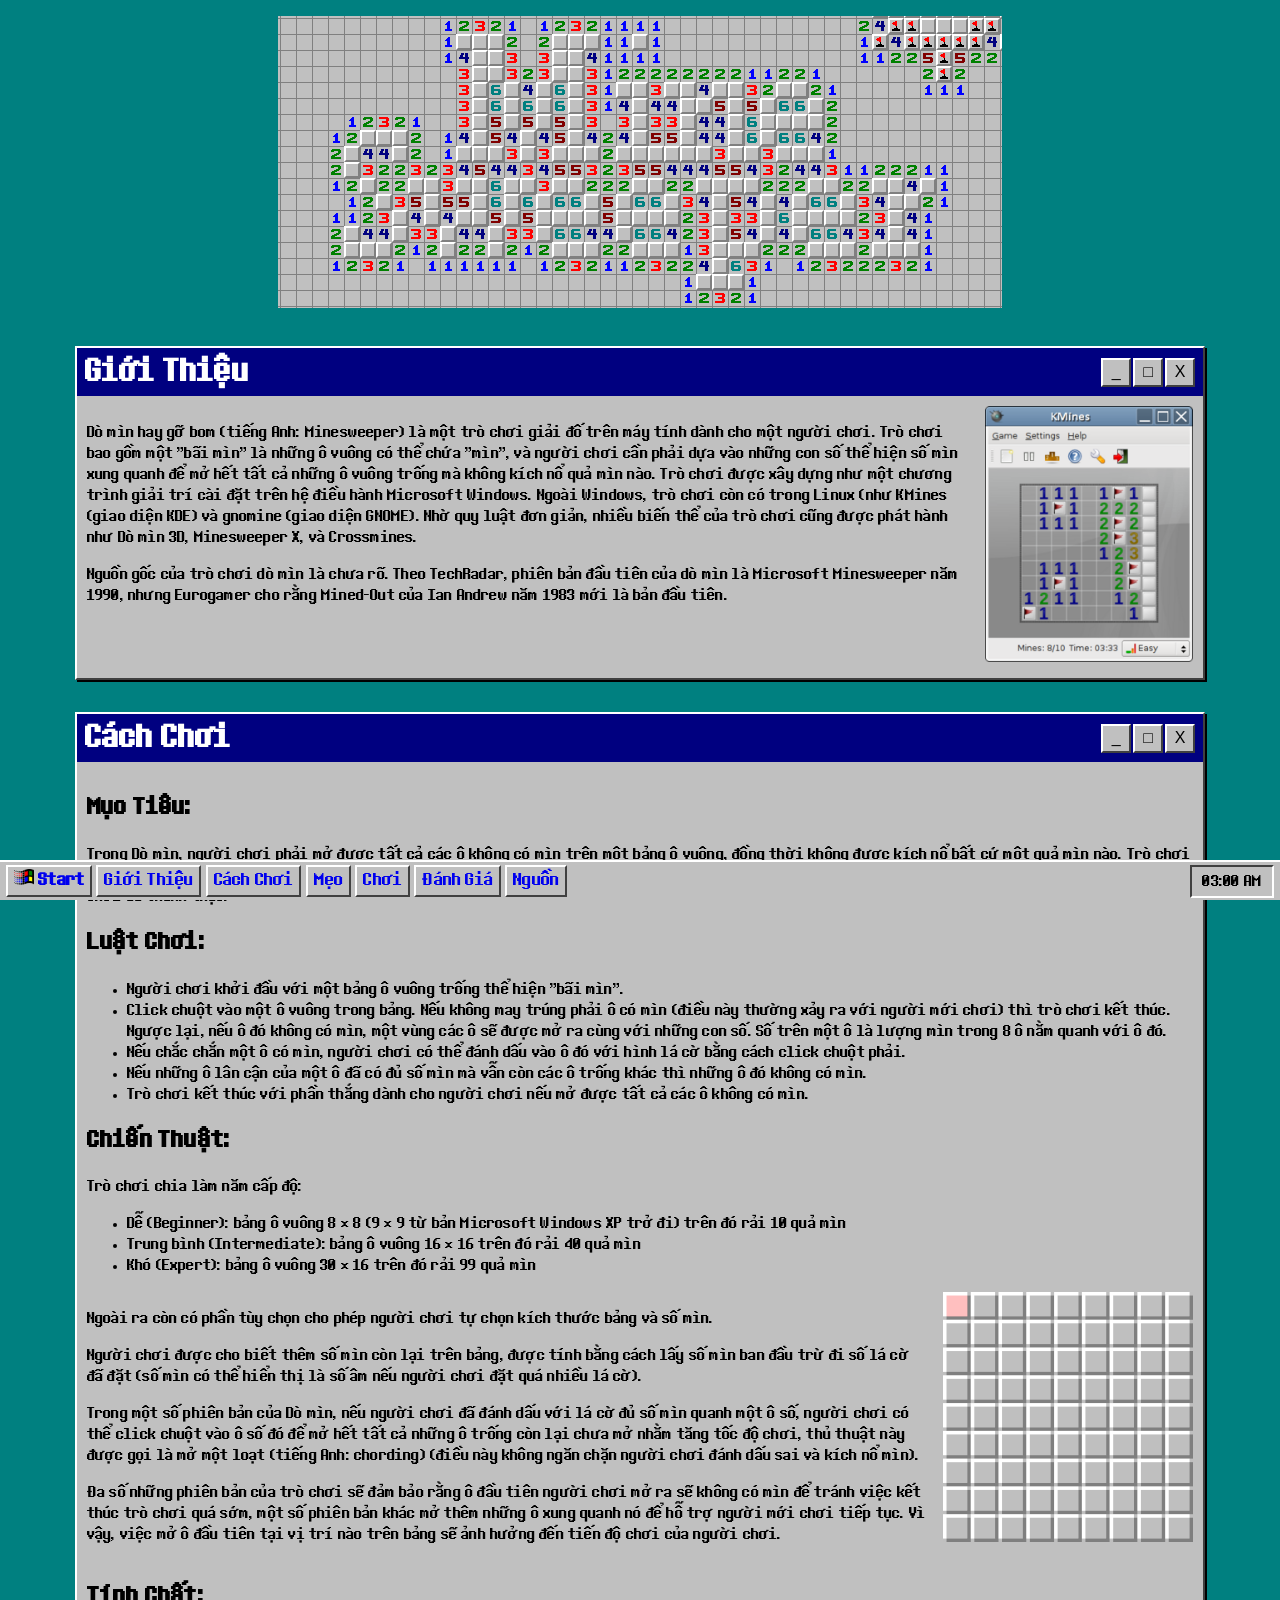
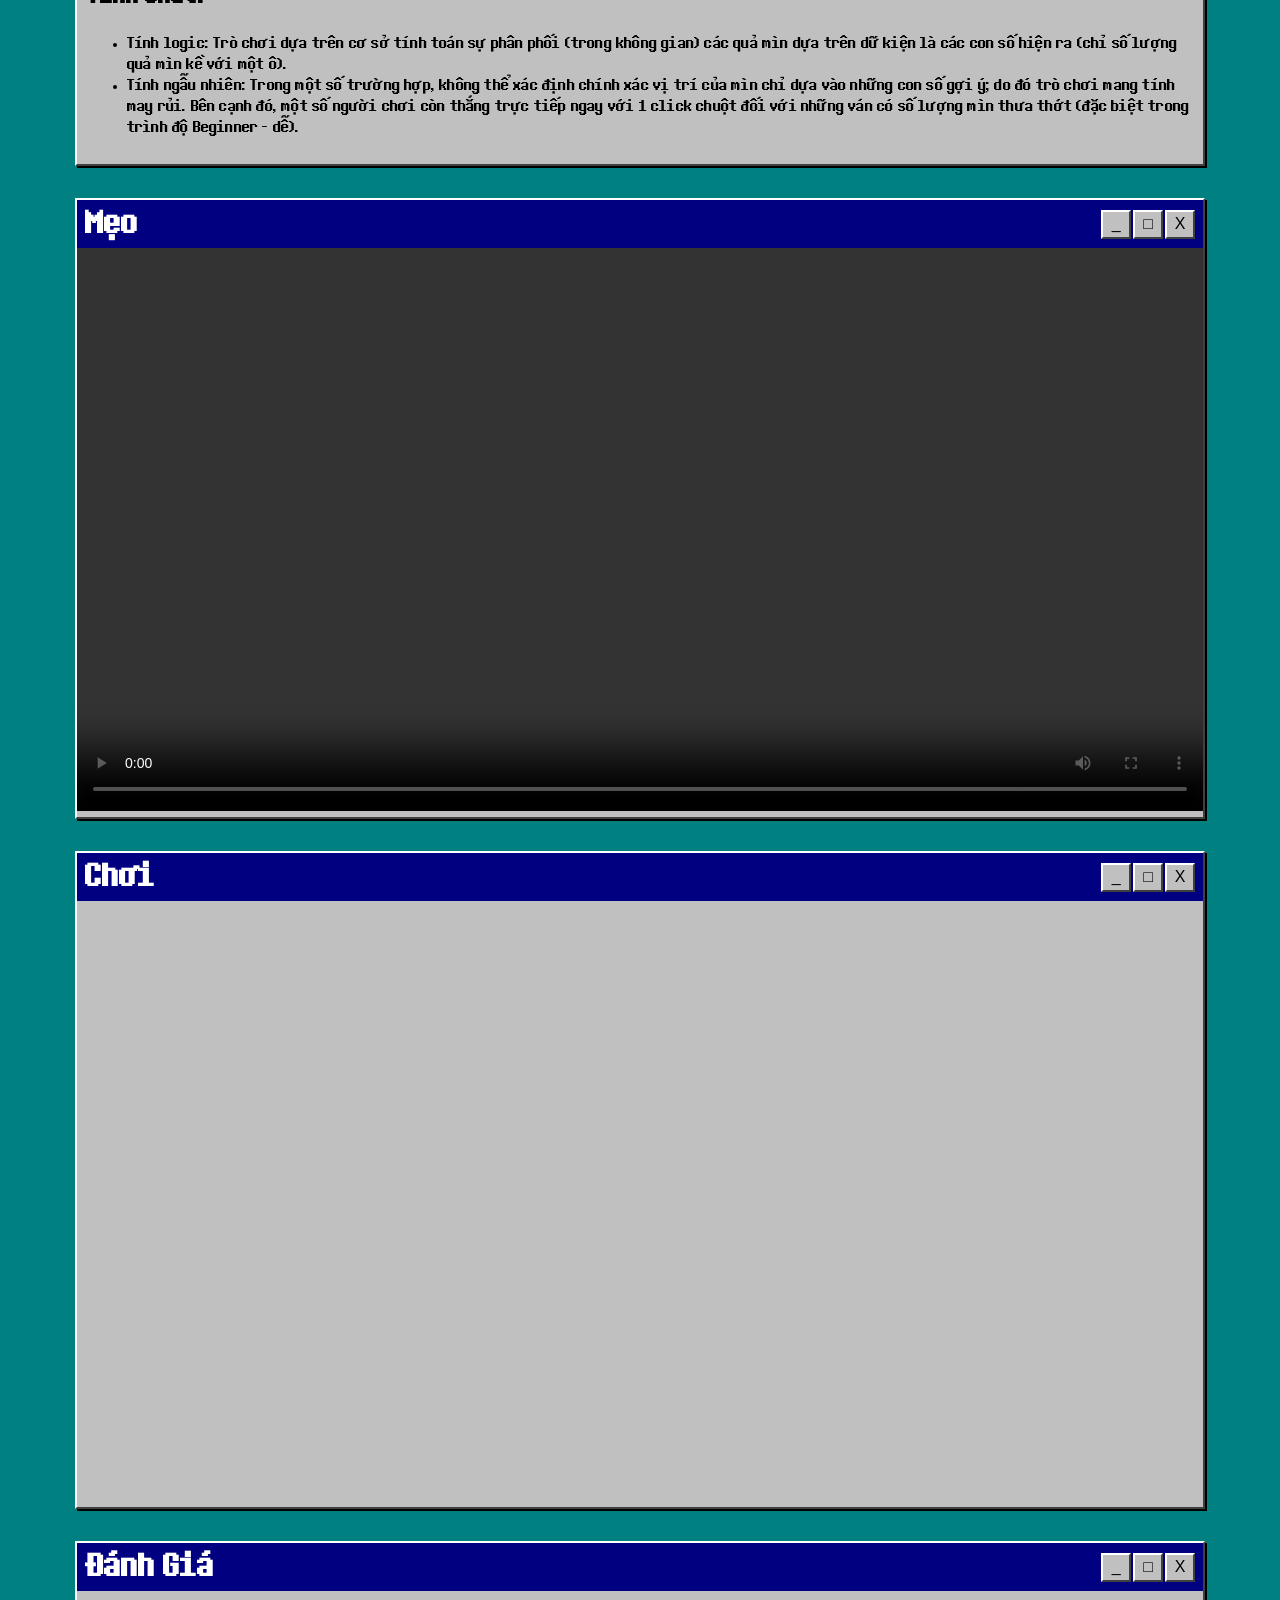
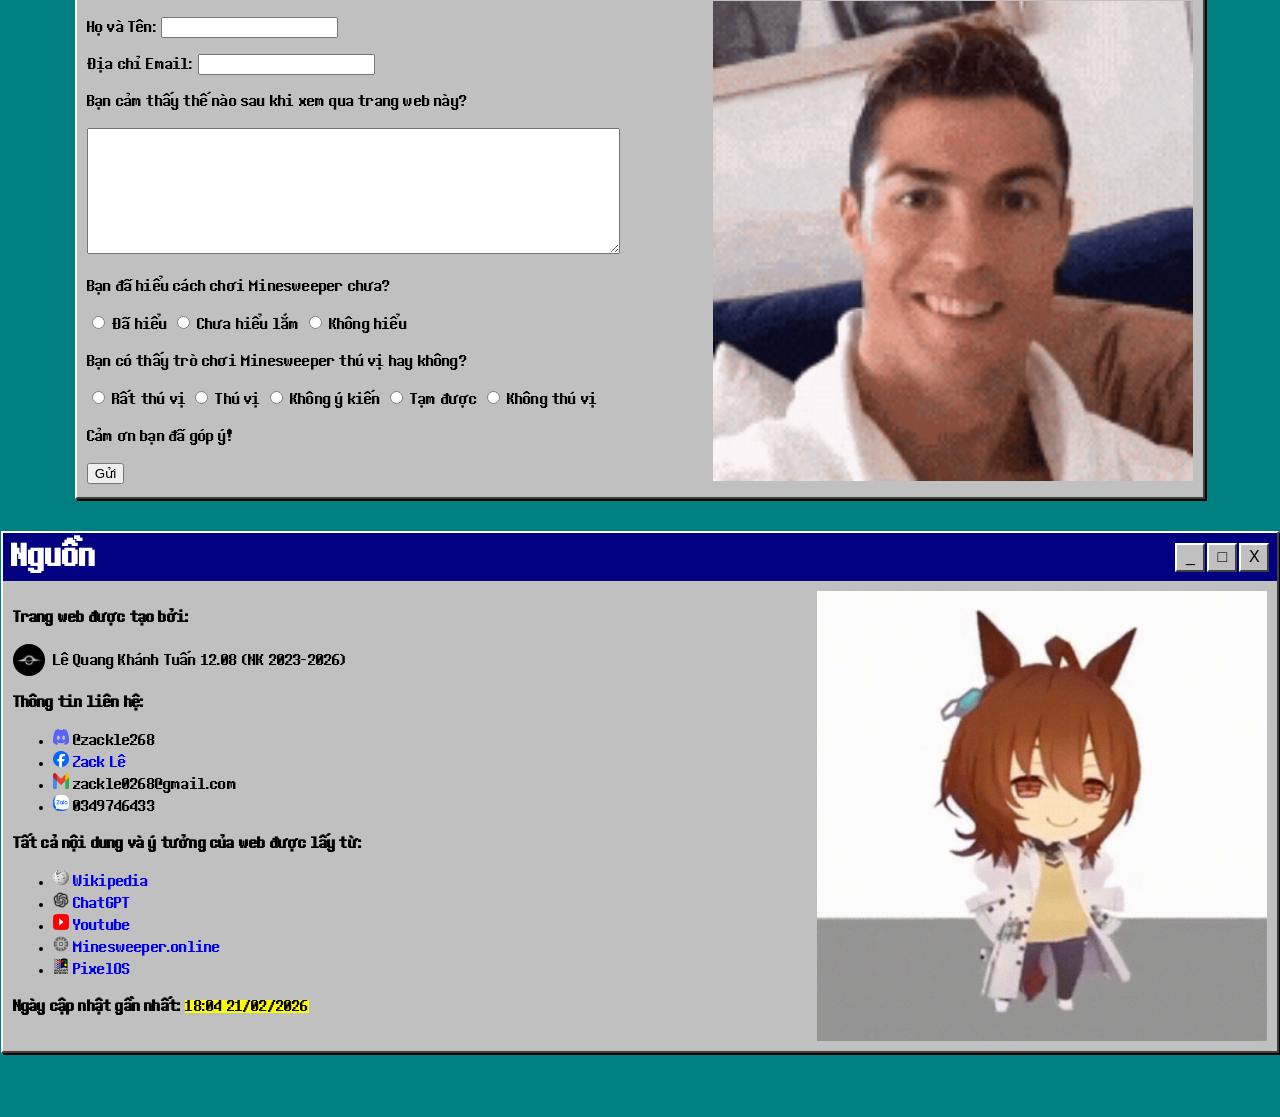
==== index.html @ b177ae00 "Update and rename !index.html to index.html" ====
<!DOCTYPE html>
<html lang="vi">
<head>
  <meta charset="utf-8">
  <meta name="viewport" content="width=device-width, initial-scale=1">
  <link rel="stylesheet" type="text/css" href="!style.css">
  <title> Báo tường về trò chơi dò mìn </title>
</head>
<body id="start">
  <header>
    <img src="bg1.png">
  </header>
  <div class="window">
    <div class="title-bar">
      <div><h1 id="gioithieu"> Giới Thiệu </h1></div>
        <div class="title-buttons">
          <button> _ </button>
          <button> □ </button>
          <button> X </button>
        </div>
    </div>
    <div class="window-content">
    <div class="content-row">
    <div class="text"><p> Dò mìn hay gỡ bom (tiếng Anh: Minesweeper) là một trò chơi giải đố trên máy tính dành cho một người chơi. Trò chơi bao gồm một "bãi mìn" là những ô vuông có thể chứa "mìn", và người chơi cần phải dựa vào những con số thể hiện số mìn xung quanh để mở hết tất cả những ô vuông trống mà không kích nổ quả mìn nào. Trò chơi được xây dựng như một chương trình giải trí cài đặt trên hệ điều hành Microsoft Windows. Ngoài Windows, trò chơi còn có trong Linux (như KMines (giao diện KDE) và gnomine (giao diện GNOME). Nhờ quy luật đơn giản, nhiều biến thể của trò chơi cũng được phát hành như Dò mìn 3D, Minesweeper X, và Crossmines. </p>
      <p>Nguồn gốc của trò chơi dò mìn là chưa rõ. Theo TechRadar, phiên bản đầu tiên của dò mìn là Microsoft Minesweeper năm 1990, nhưng Eurogamer cho rằng Mined-Out của Ian Andrew năm 1983 mới là bản đầu tiên. </p> </div>
    <div>
      <img src="mnswpr.png" height="256" alt="Hình ảnh không thể hiển thị">
    </div>
    </div>
    </div>
  </div>
  <div class="window">
    <div class="title-bar">
      <div><h1 id="cachchoi"> Cách Chơi </h1></div>
        <div class="title-buttons">
          <button> _ </button>
          <button> □ </button>
          <button> X </button>
        </div>
      </div>
      <div class="window-content">
        <h2> Mục Tiêu: </h2>
        <p> Trong Dò mìn, người chơi phải mở được tất cả các ô không có mìn trên một bảng ô vuông, đồng thời không được kích nổ bất cứ một quả mìn nào. Trò chơi được xếp hạng bằng thời gian hoàn thành, vì vậy việc hoàn thành trò chơi trong thời gian sớm nhất cũng là một mục tiêu quan trọng đối với người chơi đã thành thạo. </p>
        <h2> Luật Chơi: </h2>
        <ul>
          <li> Người chơi khởi đầu với một bảng ô vuông trống thể hiện "bãi mìn". </li>
          <li> Click chuột vào một ô vuông trong bảng. Nếu không may trúng phải ô có mìn (điều này thường xảy ra với người mới chơi) thì trò chơi kết thúc. Ngược lại, nếu ô đó không có mìn, một vùng các ô sẽ được mở ra cùng với những con số. Số trên một ô là lượng mìn trong 8 ô nằm quanh với ô đó. </li>
          <li> Nếu chắc chắn một ô có mìn, người chơi có thể đánh dấu vào ô đó với hình lá cờ bằng cách click chuột phải. </li>
          <li> Nếu những ô lân cận của một ô đã có đủ số mìn mà vẫn còn các ô trống khác thì những ô đó không có mìn. </li>
          <li> Trò chơi kết thúc với phần thắng dành cho người chơi nếu mở được tất cả các ô không có mìn. </li>
        </ul>
          <h2> Chiến Thuật: </h2>
          <p> Trò chơi chia làm năm cấp độ: </p>
          <ul>
            <li> Dễ (Beginner): bảng ô vuông 8 × 8 (9 × 9 từ bản Microsoft Windows XP trở đi) trên đó rải 10 quả mìn </li>
            <li> Trung bình (Intermediate): bảng ô vuông 16 × 16 trên đó rải 40 quả mìn </li>
            <li> Khó (Expert): bảng ô vuông 30 × 16 trên đó rải 99 quả mìn </li>
          </ul>
        <div class="content-row">  
          <div class="text">
          <p> Ngoài ra còn có phần tùy chọn cho phép người chơi tự chọn kích thước bảng và số mìn. </p>
          <p> Người chơi được cho biết thêm số mìn còn lại trên bảng, được tính bằng cách lấy số mìn ban đầu trừ đi số lá cờ đã đặt (số mìn có thể hiển thị là số âm nếu người chơi đặt quá nhiều lá cờ). </p>
          <p> Trong một số phiên bản của Dò mìn, nếu người chơi đã đánh dấu với lá cờ đủ số mìn quanh một ô số, người chơi có thể click chuột vào ô số đó để mở hết tất cả những ô trống còn lại chưa mở nhằm tăng tốc độ chơi, thủ thuật này được gọi là mở một loạt (tiếng Anh: chording) (điều này không ngăn chặn người chơi đánh dấu sai và kích nổ mìn). </p>
          <p> Đa số những phiên bản của trò chơi sẽ đảm bảo rằng ô đầu tiên người chơi mở ra sẽ không có mìn để tránh việc kết thúc trò chơi quá sớm, một số phiên bản khác mở thêm những ô xung quanh nó để hỗ trợ người mới chơi tiếp tục. Vì vậy, việc mở ô đầu tiên tại vị trí nào trên bảng sẽ ảnh hưởng đến tiến độ chơi của người chơi. </p>
          </div>
          <div>
            <img class="il" src="mnswpr_bgnr.gif" alt="Hình ảnh không thể hiển thị">
          </div>
        </div>
          <h2> Tính Chất: </h2>
          <ul>
            <li> Tính logic: Trò chơi dựa trên cơ sở tính toán sự phân phối (trong không gian) các quả mìn dựa trên dữ kiện là các con số hiện ra (chỉ số lượng quả mìn kề với một ô). </li>
            <li> Tính ngẫu nhiên: Trong một số trường hợp, không thể xác định chính xác vị trí của mìn chỉ dựa vào những con số gợi ý; do đó trò chơi mang tính may rủi. Bên cạnh đó, một số người chơi còn thắng trực tiếp ngay với 1 click chuột đối với những ván có số lượng mìn thưa thớt (đặc biệt trong trình độ Beginner - dễ). </li>
          </ul>         
      </div>
    </div>    
  </div>
  <div class="window">
    <div class="title-bar">
      <div><h1 id="meo"> Mẹo </h1></div>
        <div class="title-buttons">
          <button> _ </button>
          <button> □ </button>
          <button> X </button>
        </div>
      </div>
      <video src="Minesweeper_Patterns_Guide.mp4" controls>Video không thể hiển thị</video>
    </div>    
  </div>
  <div class="window">
    <div class="title-bar">
      <div><h1 id="choi"> Chơi </h1></div>
        <div class="title-buttons">
          <button> _ </button>
          <button> □ </button>
          <button> X </button>
        </div>
      </div>
      <iframe src="https://minesweeper.online" height="600"></iframe>
    </div>    
  </div>
  <div class="window">
    <div class="title-bar">
      <div><h1 id="danhgia"> Đánh Giá </h1></div>
        <div class="title-buttons">
          <button> _ </button>
          <button> □ </button>
          <button> X </button>
        </div>
      </div>
      <div class="window-content">
      <div class="content-row">
      <div class="text">
      <form action="!submit.php">
        <p>Họ và Tên: <input type="text" name="hoten"></p>
        <p>Địa chỉ Email: <input type="text" name="email"></p>
        <p> Bạn cảm thấy thế nào sau khi xem qua trang web này? </p>
        <textarea name="binhluan" rows="8" cols="64"></textarea> 
        <p> Bạn đã hiểu cách chơi Minesweeper chưa? </p>
        <input type="radio" name="radio1" value="dahieu"> Đã hiểu
        <input type="radio" name="radio1" value="chuahieu"> Chưa hiểu lắm
        <input type="radio" name="radio1" value="khonghieu"> Không hiểu
        <p> Bạn có thấy trò chơi Minesweeper thú vị hay không? </p>
        <input type="radio" name="radio2" value="ratthuvi"> Rất thú vị
        <input type="radio" name="radio2" value="thuvi"> Thú vị
        <input type="radio" name="radio2" value="khongykien"> Không ý kiến
        <input type="radio" name="radio2" value="tam"> Tạm được
        <input type="radio" name="radio2" value="khong"> Không thú vị
        <p> Cảm ơn bạn đã góp ý! </p>
        <input type="submit" name="ketthuc" value="Gửi">
      </form>
      </div>
      <div>
      <img src="smile.gif" width="480">
      </div>
      </div>
    </div>
    </div> 
  <footer>
    <div class="title-bar">
      <div><h1 id="nguon"> Nguồn </h1></div>
        <div class="title-buttons">
          <button> _ </button>
          <button> □ </button>
          <button> X </button>
        </div>
      </div>
      <div class="window-content">
        <div class="content-row">
        <div class="text">
        <p><b> Trang web được tạo bởi: </b></p>
        <div class="avatar">
          <img src="avatar.png" alt="avatar">
          <span>Lê Quang Khánh Tuấn 12.08 (NK 2023-2026)</span>
        </div>
        <p><b>Thông tin liên hệ: </b></p>
          <ul>
            <li>
              <img class="icon2" src="Discord-icon-svgrepo-com.png" alt="Discord">
              <span> @zackle268 </span>
            </li>
            <li>
              <img class="icon2" src="2023_Facebook_icon.svg.png" alt="Facebook">
              <a href="https://www.facebook.com/zackle268" target="_blank"> Zack Lê </a>
            </li>
            <li>
              <img class="icon2" src="Gmail_icon_(2020).svg.png" alt="Email">
              <span> zackle0268@gmail.com </span>
            </li>
            <li>
              <img class="icon2" src="Icon_of_Zalo.svg.png" alt="Zalo">
              <span> 0349746433 </span>
            </li>
          </ul>
        <p><b> Tất cả nội dung và ý tưởng của web được lấy từ: </b></p>
          <ul>
            <li>
              <img class="icon2" src="Wikipedia_Logo_1.0.png" alt="Wikipedia">
              <a href="https://en.wikipedia.org/wiki/Minesweeper_(video_game)" target="_blank"> Wikipedia </a>
            </li>
            <li>
              <img class="icon2" src="ChatGPT-Logo.png" alt="ChatGPT">
              <a href="https://chatgpt.com/" target="_blank"> ChatGPT </a>
            </li>
            <li>
              <img class="icon2" src="YouTube_full-color_icon.png" alt="Youtube">
              <a href="https://www.youtube.com/" target="_blank"> Youtube </a>
            </li>
            <li>
              <img class="icon2" src="Minesweeper_Online.png" alt="Minesweeper">
              <a href="https://minesweeper.online" target="_blank"> Minesweeper.online </a>
            </li>
            <li>
              <img class="icon2" src="WINVE001.png" alt="PixelOS">
              <a href="https://pixel-os.framer.website/" target="_blank"> PixelOS </a>
            </li>
          </ul>
        <p><b> Ngày cập nhật gần nhất: </b><mark> 18:04 21/02/2026 </mark></p>
        </div>
        <img src="agnes-tachyon-uma-musume.gif" alt="Agnes Tachyon" height="450">
        </div>
      </div>
    </div>    
  </footer>
  <div class="taskbar">
    <div class="left">
      <div class="start-button">
        <img src="Windows_logo_-_1992.svg.png" width="20">
        <a href="#start"><b> Start </b></a>
      </div>
      <div class="icon-button">
        <a href="#gioithieu"> Giới Thiệu </a>
      </div>
      <div class="icon-button">
        <a href="#cachchoi"> Cách Chơi </a>
      </div>
      <div class="icon-button">
        <a href="#meo"> Mẹo </a>
      </div>
      <div class="icon-button">  
        <a href="#choi"> Chơi </a>
      </div>
      <div class="icon-button">
        <a href="#danhgia"> Đánh Giá </a>
      </div>
      <div class="icon-button">  
        <a href="#nguon"> Nguồn </a>
      </div>
    </div>
    <div class="clock">03:00 AM</div>
  </div>
</body>

</html>
---- !style.css ----
@font-face{
    font-family: 'PixelFont';
    src: url('SVN-Determination Sans.ttf') format('truetype');
}
body{
	font-family: 'PixelFont', Tahoma;
    letter-spacing: 0.2px;
    margin: 0;
    min-height: 100vh;
    background: #008080;
    display: flex;
    flex-direction: column;
    align-items: center;
    justify-content: flex-start;
    padding-top: 16px;
    padding-bottom: 64px;
    gap: 32px;
}
header{
	text-align: center;
	color: #fff;
}
.window{
    width: 88%;
    background: #c0c0c0;
    border: 2px solid;
    border-color: #fff #404040 #404040 #fff;
    box-shadow: 2px 2px 0 #000;
}
.window-content{
    padding: 10px;
    background: url(skeleton-running.gif) , #c0c0c0;
    background-size: 100% 100%;
    font-size: 16px;
}
a {
    text-decoration: none;
}
.title-bar{
    background: #000080;
    height: 32px;
    color: white;
    display: flex;
    justify-content: space-between;
    align-items: center;
    padding: 8px;
    font-weight: bold;
}
.title-buttons{
    display: flex;
    gap: 2px;
}
.title-buttons button{
    width: 30px;
    height: 29px;
    background: #c0c0c0;
    border: 2px solid;
    border-color: #fff #404040 #404040 #fff;
    padding: 0;
    font-size: 16px;
    cursor: pointer;
}
.title-buttons button:active{
    border-color: #404040 #fff #fff #404040;
}
.content-row{
	display: flex;
	gap: 16px;
	align-items: flex-start;
}
.text{
	flex: 1;
}
.window iframe, video{
    flex: 1;
    width: 100%;
    border: none;
}
.avatar{
    display: flex;
    align-items: center;
    gap: 8px;
}
.avatar img{
    width: 32px;
    height: 32px;
    border-radius: 50%;
}
.icon2{
    width: 16px;
    height: 16px;
}
footer{
    width: 99.6%;
    background: #c0c0c0;
    border: 2px solid;
    border-color: #fff #404040 #404040 #fff;
    box-shadow: 2px 2px 0 #000;
}
.left{
    display: inline-block;
    align-items: center;
    gap: 4px;
}
.taskbar{
    position: fixed;
    bottom: 0;
    left: 0;
    width: 100%;
    height: 40px;
    background: #c0c0c0;
    display: flex;
    align-items: center;
    justify-content: space-between;
    padding: 6px;
    border-top: 2px solid #fff;
    box-sizing: border-box;
}
.start-button{
    display: inline-block;
    align-items: center;
    gap: 8px;
    padding: 2px 6px;
    background: #c0c0c0;
    border: 2px solid;
    border-color: #fff #404040 #404040 #fff;
    font-size: 18px;
    cursor: pointer;
}
.start-button:active{
    border-color: #404040 #fff #fff #404040;
}
.icon-button{
    display: inline-block;
    align-items: center;
    gap: 8px;
    padding: 2px 6px;
    background: #c0c0c0;
    border: 2px solid;
    border-color: #fff #404040 #404040 #fff;
    font-size: 18px;
    cursor: pointer;
}
.icon-button:active{
    border-color: #404040 #fff #fff #404040;
}
.clock{
    padding: 4px 10px;
    border: 2px solid;
    border-color: #404040 #fff #fff #404040;
    font-size: 16px;
    background: #c0c0c0;
}
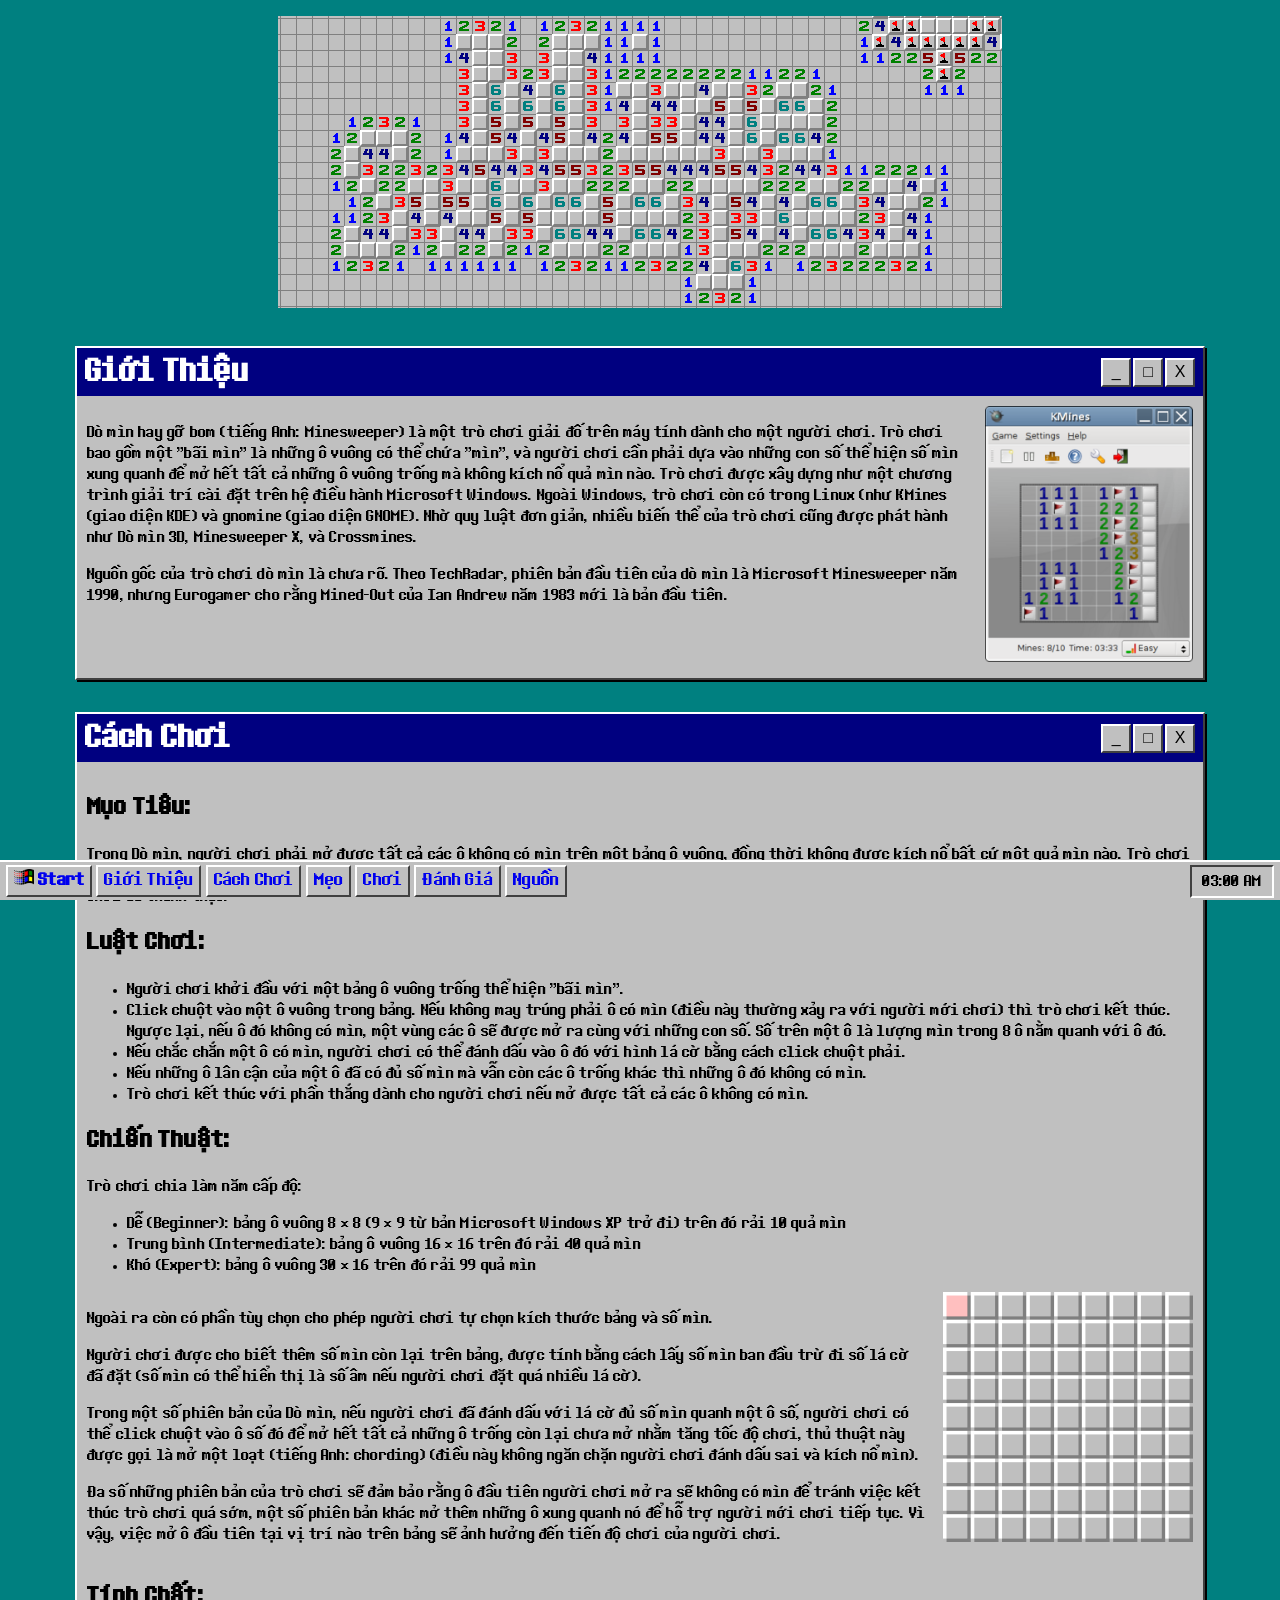
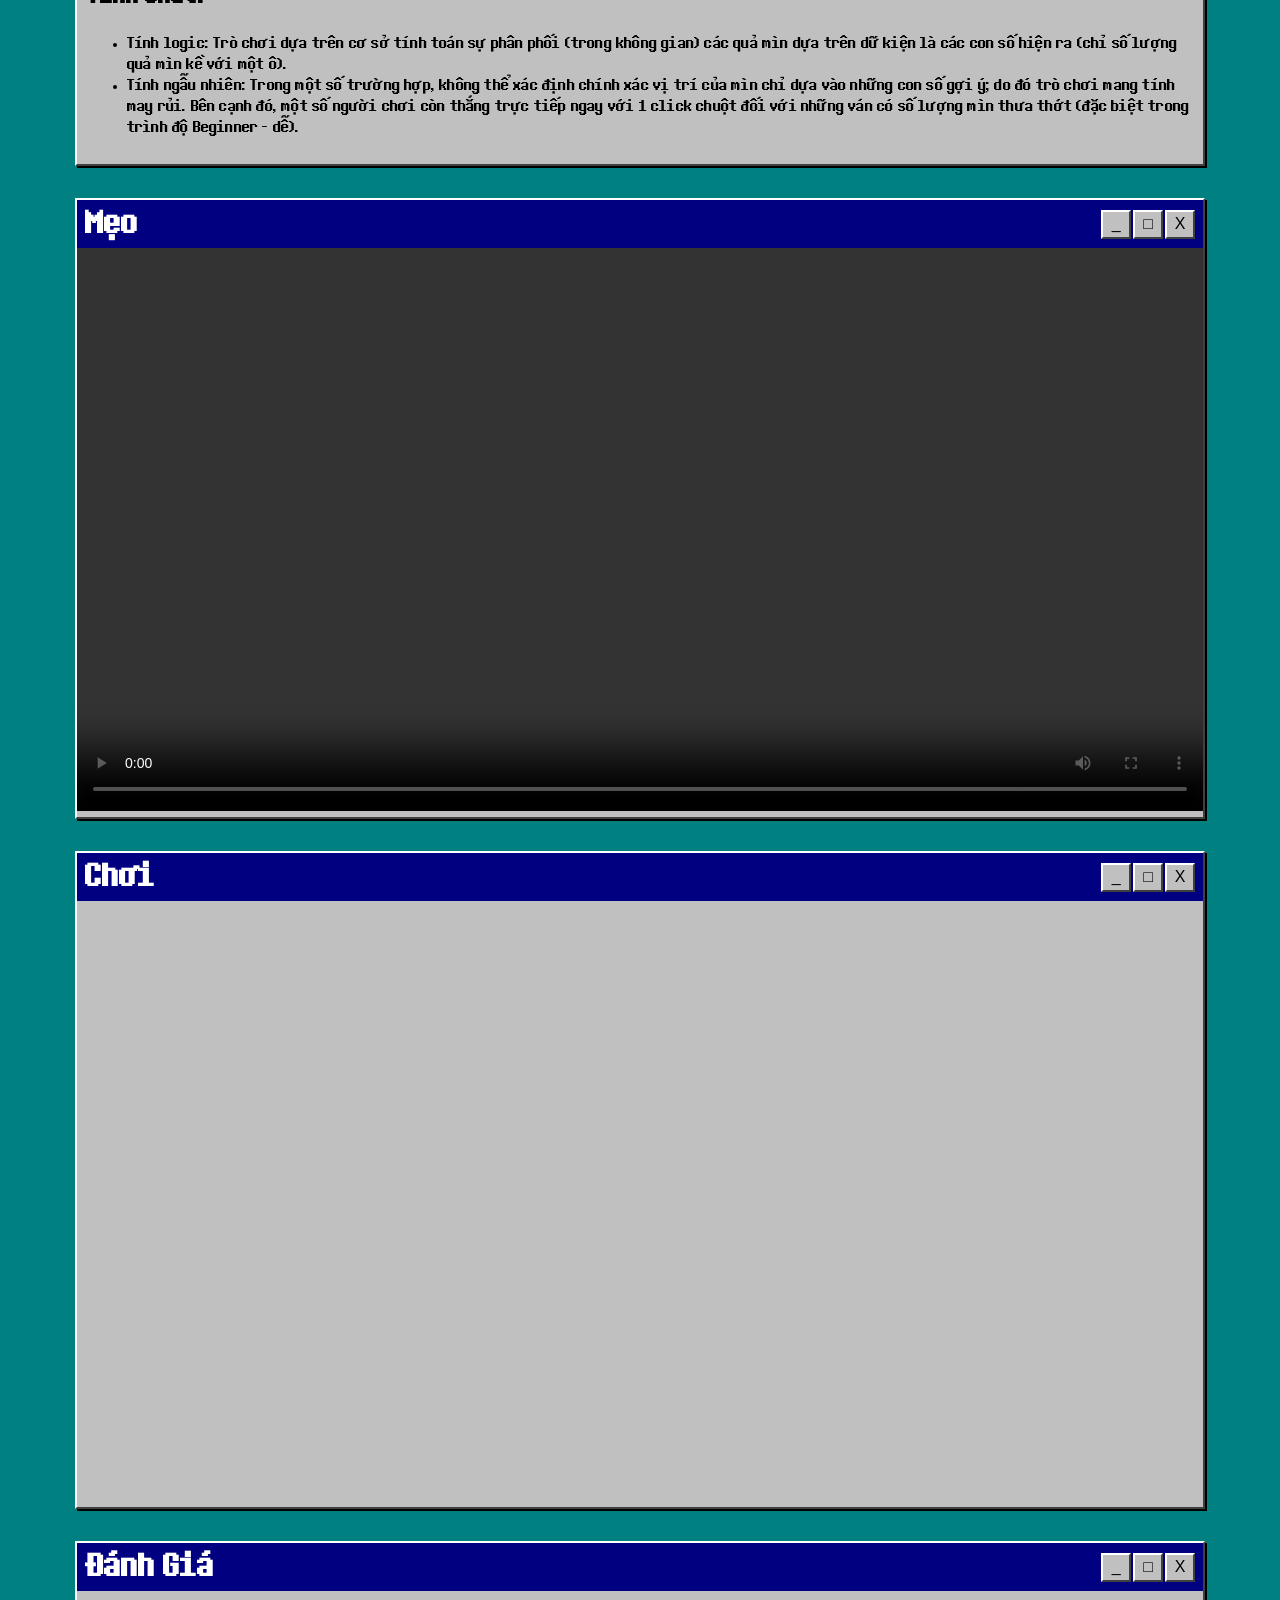
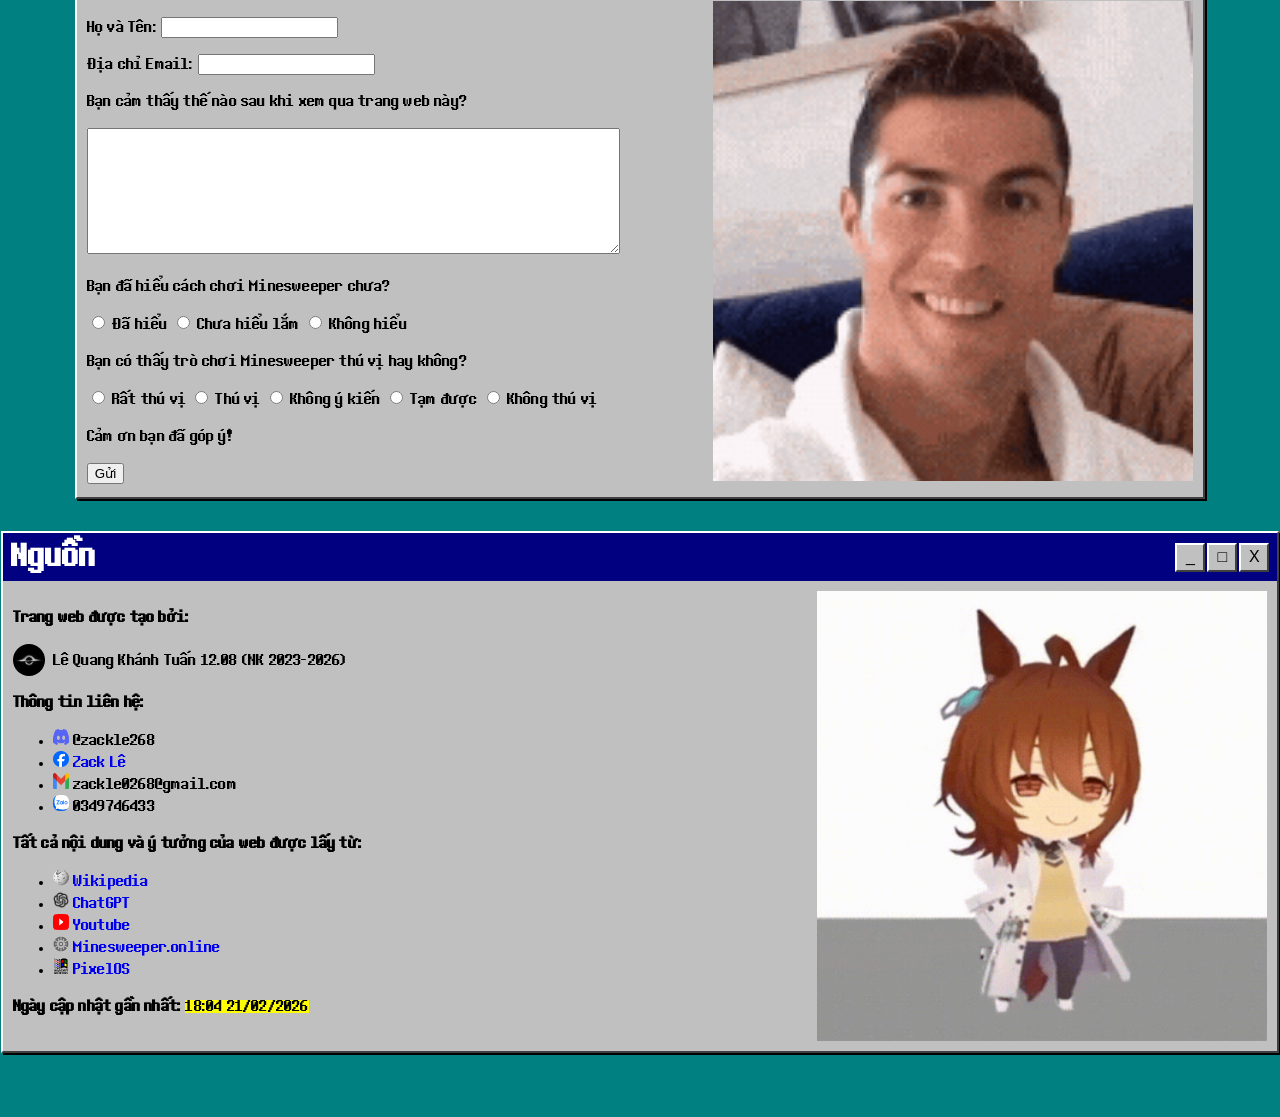
==== commit 73b73c98: "Fix HTML encoding issues and update stylesheet link" ====
--- a/index.html
+++ b/index.html
@@ -3,7 +3,7 @@
 <head>
   <meta charset="utf-8">
   <meta name="viewport" content="width=device-width, initial-scale=1">
-  <link rel="stylesheet" type="text/css" href="!style.css">
+  <link rel="stylesheet" type="text/css" href="style.css">
   <title> Báo tường về trò chơi dò mìn </title>
 </head>
 <body id="start">
@@ -232,3 +232,4 @@
 </body>
 
 </html>
+
--- a/style.css
+++ b/style.css
@@ -0,0 +1,153 @@
+@font-face{
+    font-family: 'PixelFont';
+    src: url('SVN-Determination Sans.ttf') format('truetype');
+}
+body{
+	font-family: 'PixelFont', Tahoma;
+    letter-spacing: 0.2px;
+    margin: 0;
+    min-height: 100vh;
+    background: #008080;
+    display: flex;
+    flex-direction: column;
+    align-items: center;
+    justify-content: flex-start;
+    padding-top: 16px;
+    padding-bottom: 64px;
+    gap: 32px;
+}
+header{
+	text-align: center;
+	color: #fff;
+}
+.window{
+    width: 88%;
+    background: #c0c0c0;
+    border: 2px solid;
+    border-color: #fff #404040 #404040 #fff;
+    box-shadow: 2px 2px 0 #000;
+}
+.window-content{
+    padding: 10px;
+    background: url(skeleton-running.gif) , #c0c0c0;
+    background-size: 100% 100%;
+    font-size: 16px;
+}
+a {
+    text-decoration: none;
+}
+.title-bar{
+    background: #000080;
+    height: 32px;
+    color: white;
+    display: flex;
+    justify-content: space-between;
+    align-items: center;
+    padding: 8px;
+    font-weight: bold;
+}
+.title-buttons{
+    display: flex;
+    gap: 2px;
+}
+.title-buttons button{
+    width: 30px;
+    height: 29px;
+    background: #c0c0c0;
+    border: 2px solid;
+    border-color: #fff #404040 #404040 #fff;
+    padding: 0;
+    font-size: 16px;
+    cursor: pointer;
+}
+.title-buttons button:active{
+    border-color: #404040 #fff #fff #404040;
+}
+.content-row{
+	display: flex;
+	gap: 16px;
+	align-items: flex-start;
+}
+.text{
+	flex: 1;
+}
+.window iframe, video{
+    flex: 1;
+    width: 100%;
+    border: none;
+}
+.avatar{
+    display: flex;
+    align-items: center;
+    gap: 8px;
+}
+.avatar img{
+    width: 32px;
+    height: 32px;
+    border-radius: 50%;
+}
+.icon2{
+    width: 16px;
+    height: 16px;
+}
+footer{
+    width: 99.6%;
+    background: #c0c0c0;
+    border: 2px solid;
+    border-color: #fff #404040 #404040 #fff;
+    box-shadow: 2px 2px 0 #000;
+}
+.left{
+    display: inline-block;
+    align-items: center;
+    gap: 4px;
+}
+.taskbar{
+    position: fixed;
+    bottom: 0;
+    left: 0;
+    width: 100%;
+    height: 40px;
+    background: #c0c0c0;
+    display: flex;
+    align-items: center;
+    justify-content: space-between;
+    padding: 6px;
+    border-top: 2px solid #fff;
+    box-sizing: border-box;
+}
+.start-button{
+    display: inline-block;
+    align-items: center;
+    gap: 8px;
+    padding: 2px 6px;
+    background: #c0c0c0;
+    border: 2px solid;
+    border-color: #fff #404040 #404040 #fff;
+    font-size: 18px;
+    cursor: pointer;
+}
+.start-button:active{
+    border-color: #404040 #fff #fff #404040;
+}
+.icon-button{
+    display: inline-block;
+    align-items: center;
+    gap: 8px;
+    padding: 2px 6px;
+    background: #c0c0c0;
+    border: 2px solid;
+    border-color: #fff #404040 #404040 #fff;
+    font-size: 18px;
+    cursor: pointer;
+}
+.icon-button:active{
+    border-color: #404040 #fff #fff #404040;
+}
+.clock{
+    padding: 4px 10px;
+    border: 2px solid;
+    border-color: #404040 #fff #fff #404040;
+    font-size: 16px;
+    background: #c0c0c0;
+}
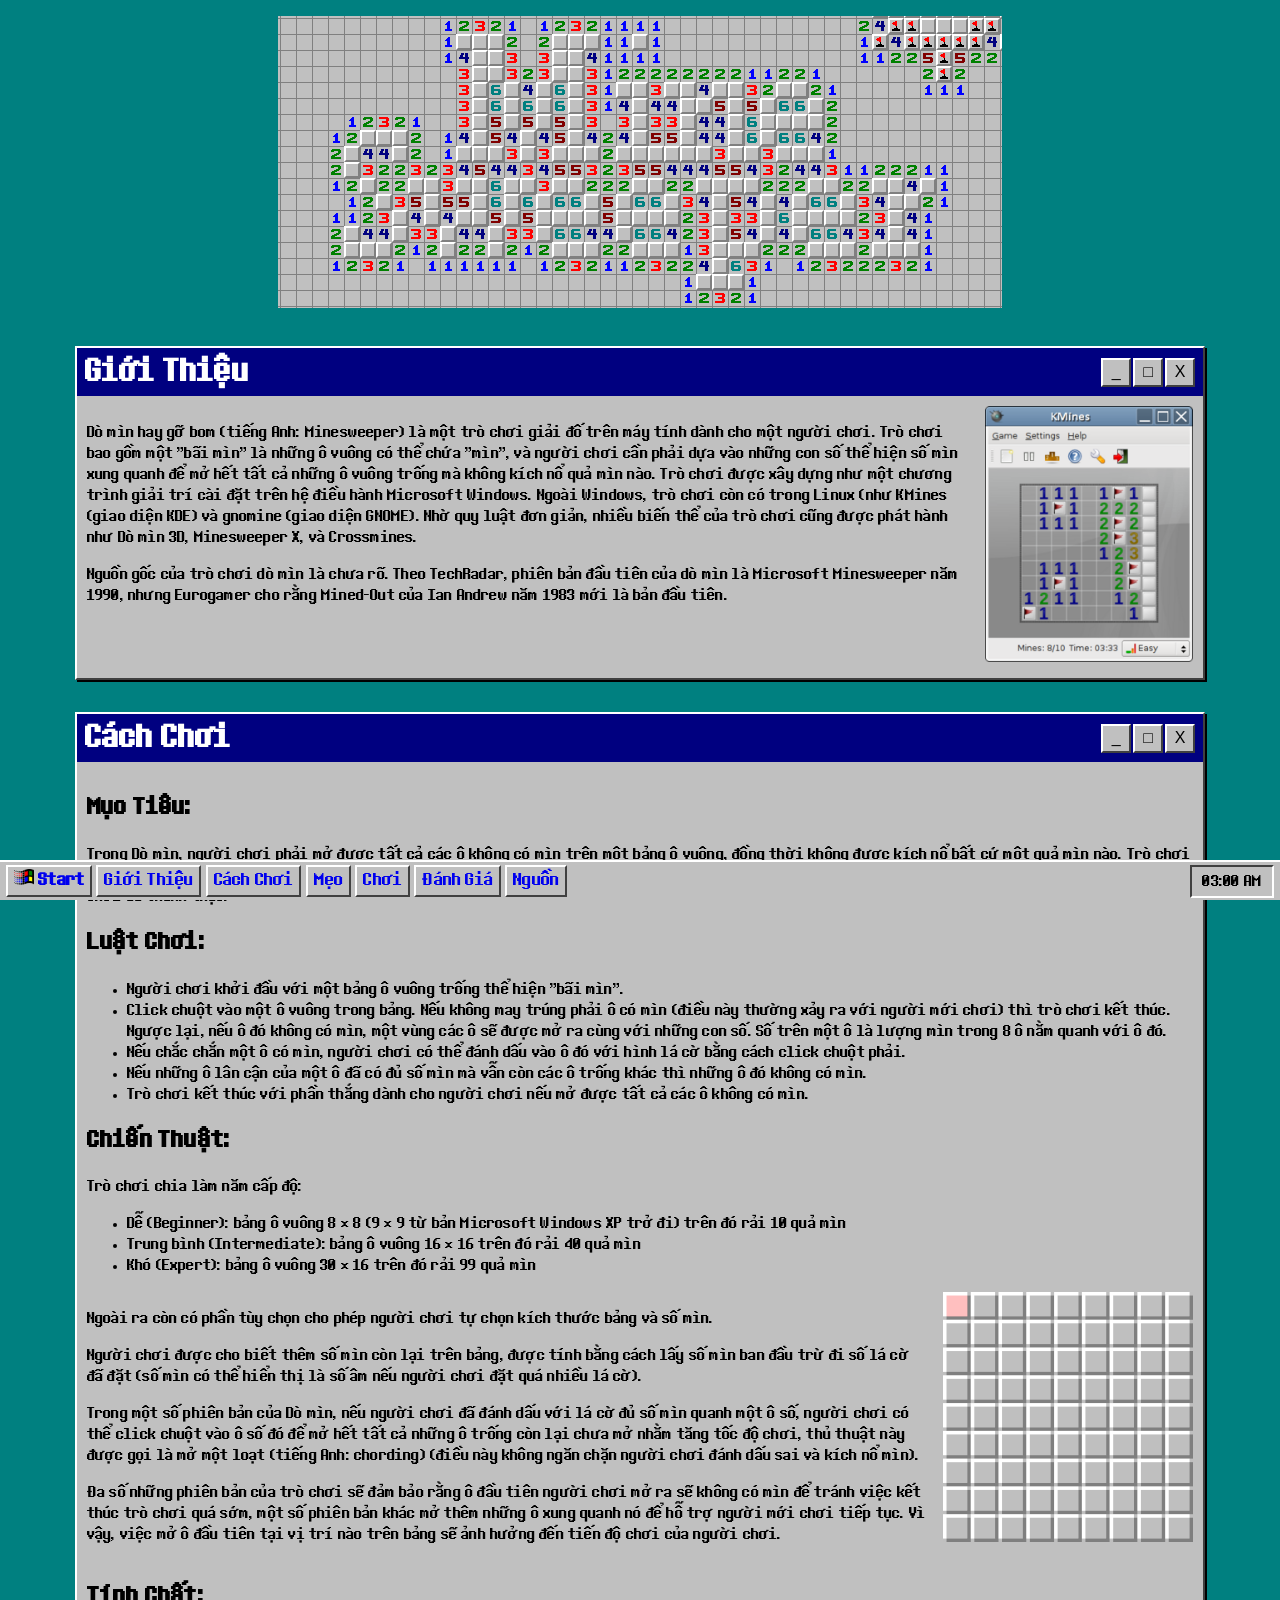
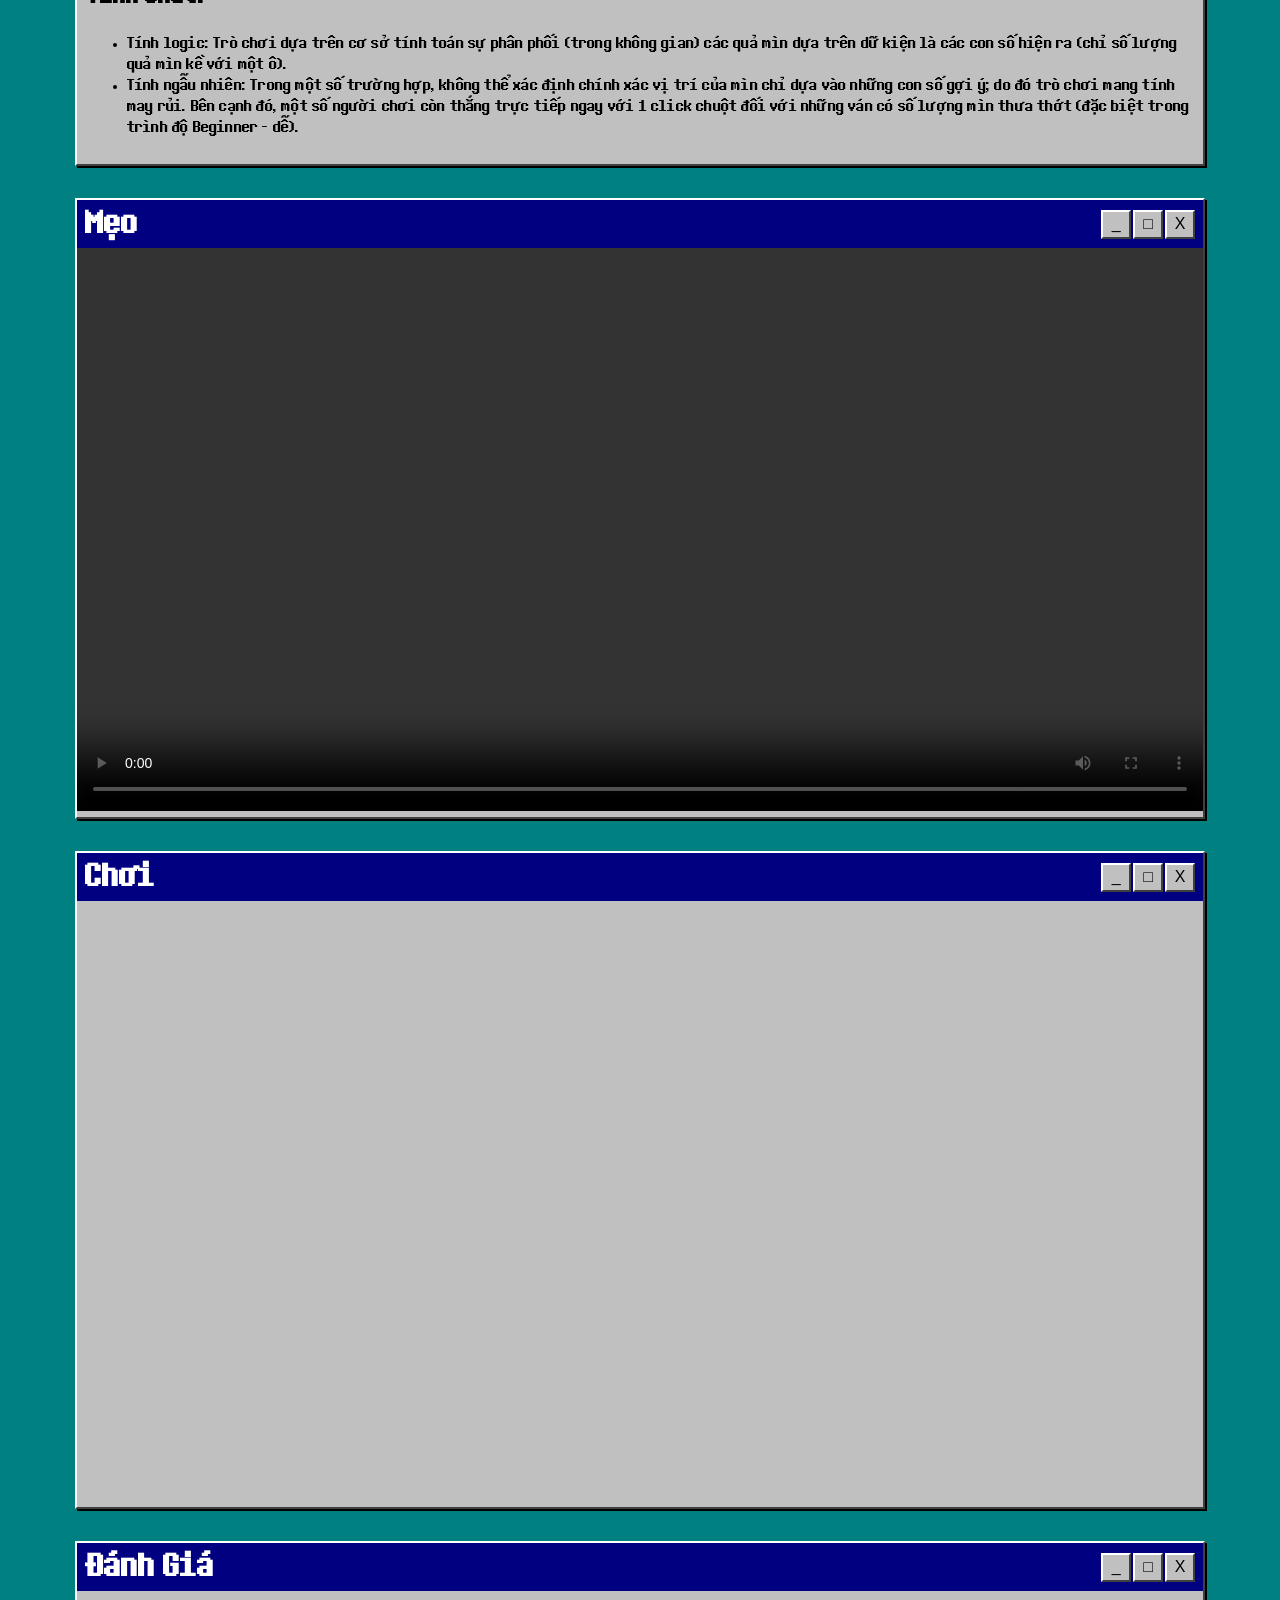
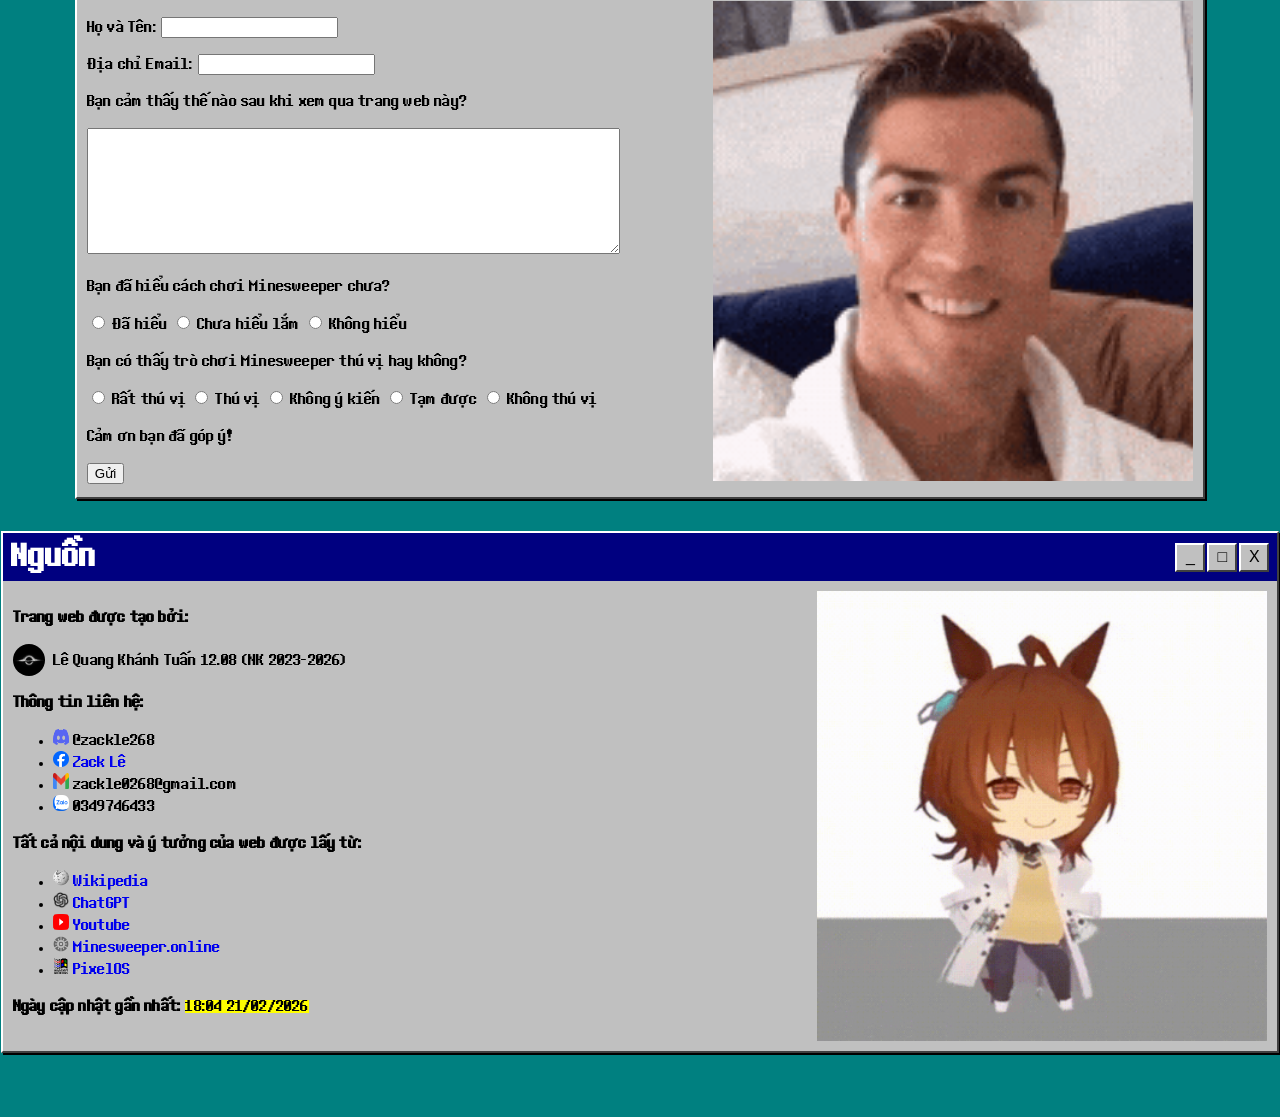
==== commit cfd138e0: "Update index.html" ====
--- a/index.html
+++ b/index.html
@@ -2,7 +2,6 @@
 <html lang="vi">
 <head>
   <meta charset="utf-8">
-  <meta name="viewport" content="width=device-width, initial-scale=1">
   <link rel="stylesheet" type="text/css" href="style.css">
   <title> Báo tường về trò chơi dò mìn </title>
 </head>
@@ -233,3 +232,4 @@
 
 </html>
 
+
